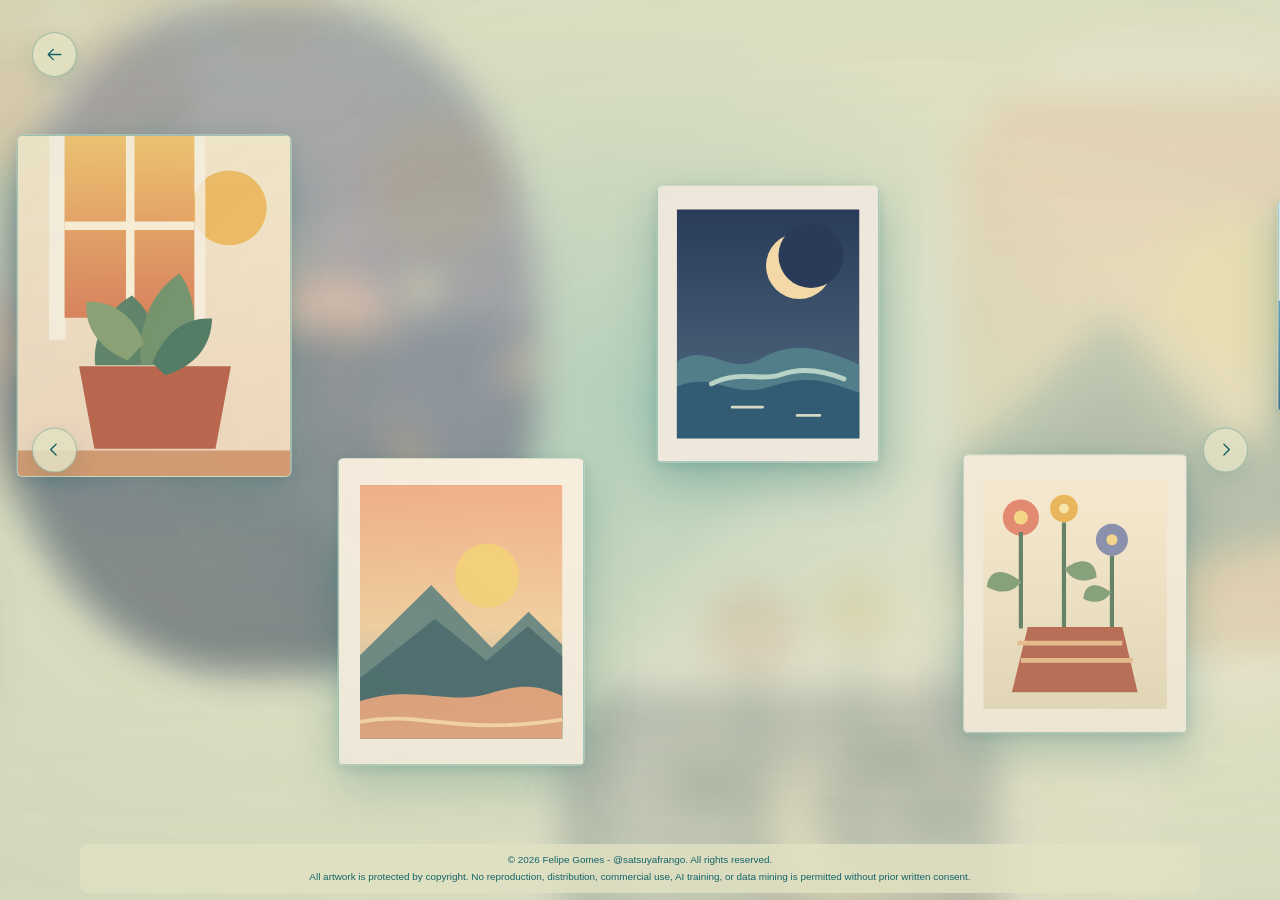
==== artpage.html @ d5ec6a0b "Update color palete" ====
<!DOCTYPE html>
<html lang="en">
<head>
  <meta charset="UTF-8">
  <meta name="viewport" content="width=device-width, initial-scale=1.0">
  <meta name="theme-color" content="#e2e2c4">
  <title>Felipe Gomes - Illustrations</title>
  <link rel="stylesheet" href="artpage.css">
</head>
<body>
  <div class="atmosphere" id="atmosphere" aria-hidden="true"></div>
  <main class="wall-viewport" id="wallViewport" role="region" aria-label="Scrollable illustration wall" tabindex="0" aria-describedby="galleryHint">
    <div class="wall-track" id="wallTrack"></div>
  </main>
  <p class="gallery-error" id="galleryError" role="alert" hidden></p>

  <div class="interface">
    <a class="icon-button home-link" href="index.html" aria-label="Back to home">
      <svg viewBox="0 0 24 24" width="19" height="19" aria-hidden="true">
        <path d="M10.5 5.5 4 12l6.5 6.5M4.5 12H20" fill="none" stroke="currentColor" stroke-linecap="round" stroke-linejoin="round" stroke-width="1.7"/>
      </svg>
    </a>
    <div class="wall-controls" aria-label="Move along the gallery wall">
      <button class="icon-button" id="previousButton" type="button" aria-label="Move left">
        <svg viewBox="0 0 24 24" width="20" height="20" aria-hidden="true">
          <path d="m14.5 5.5-6.5 6.5 6.5 6.5" fill="none" stroke="currentColor" stroke-linecap="round" stroke-linejoin="round" stroke-width="1.7"/>
        </svg>
      </button>
      <button class="icon-button" id="nextButton" type="button" aria-label="Move right">
        <svg viewBox="0 0 24 24" width="20" height="20" aria-hidden="true">
          <path d="m9.5 5.5 6.5 6.5-6.5 6.5" fill="none" stroke="currentColor" stroke-linecap="round" stroke-linejoin="round" stroke-width="1.7"/>
        </svg>
      </button>
    </div>
    <p class="gallery-hint" id="galleryHint">Drag, scroll, or use the arrow keys to wander. Select an illustration to take a closer look.</p>
    <footer class="copyright">
      <p>© 2026 Felipe Gomes - @satsuyafrango. All rights reserved.</p>
      <p>All artwork is protected by copyright. No reproduction, distribution, commercial use, AI training, or data mining is permitted without prior written consent.</p>
    </footer>
  </div>

  <dialog class="image-dialog" id="imageDialog" aria-label="Full-size illustration">
    <div class="modal-card" id="modalCard" role="button" tabindex="0" aria-pressed="false" aria-label="Flip illustration to read its description">
      <div class="modal-flipper" id="modalFlipper">
        <img class="modal-art" id="modalImage" alt="">
        <div class="modal-back" id="modalBack">
          <h2 id="modalTitle"></h2>
          <p id="modalDescription"></p>
          <img class="modal-signature" src="assets/art/signature.png" alt="" width="50" height="50" draggable="false">
          <svg width="0" height="0" style="position:absolute" aria-hidden="true" focusable="false">
            <filter id="signatureColor" color-interpolation-filters="sRGB">
              <feColorMatrix type="matrix" values="0 0 0 0 0.788  0 0 0 0 0.184  0 0 0 0 0.110  0 0 0 1 0"/>
            </filter>
          </svg>
        </div>
      </div>
    </div>
    <button class="icon-button modal-close" id="closeDialog" type="button" aria-label="Close illustration">
      <svg viewBox="0 0 24 24" width="20" height="20" aria-hidden="true">
        <path d="m6 6 12 12M18 6 6 18" fill="none" stroke="currentColor" stroke-linecap="round" stroke-width="1.7"/>
      </svg>
    </button>
    <nav class="modal-navigation" aria-label="Browse illustrations">
      <button class="icon-button" id="modalPrevious" type="button" aria-label="Previous illustration">
        <svg viewBox="0 0 24 24" width="20" height="20" aria-hidden="true">
          <path d="m14.5 5.5-6.5 6.5 6.5 6.5" fill="none" stroke="currentColor" stroke-linecap="round" stroke-linejoin="round" stroke-width="1.7"/>
        </svg>
      </button>
      <button class="icon-button" id="modalNext" type="button" aria-label="Next illustration">
        <svg viewBox="0 0 24 24" width="20" height="20" aria-hidden="true">
          <path d="m9.5 5.5 6.5 6.5-6.5 6.5" fill="none" stroke="currentColor" stroke-linecap="round" stroke-linejoin="round" stroke-width="1.7"/>
        </svg>
      </button>
    </nav>
  </dialog>

  <script src="artworks-data.js" defer></script>
  <script src="artpage.js" defer></script>
</body>
</html>
---- artpage.css ----
:root {
  color-scheme: light;
  font-family: "Trebuchet MS", Arial, sans-serif;
  color: #146466;
  background: #e2e2c4;
  font-synthesis: none;
  text-rendering: optimizeLegibility;
  --ink-muted: #146466;
  --slot: clamp(210px, 24vw, 420px);
}

* {
  box-sizing: border-box;
}

html,
body {
  width: 100%;
  height: 100%;
  min-width: 320px;
  margin: 0;
  overflow: hidden;
}

body {
  background:
    radial-gradient(ellipse at 50% 45%,     rgba(90, 171, 169, 0.35), transparent 55%),
        #e2e2c4;
}

button {
  color: inherit;
  font: inherit;
}

.atmosphere {
  position: fixed;
  z-index: 0;
  inset: 0;
  overflow: hidden;
  pointer-events: none;
}

.atmosphere img {
  position: absolute;
  width: clamp(280px, 42vw, 540px);
  aspect-ratio: 0.8;
  border-radius: 45%;
  object-fit: cover;
  opacity: 0.34;
  filter: blur(18px) saturate(0.86);
  animation: float 16s ease-in-out infinite alternate;
  pointer-events: none;
}

.atmosphere img:nth-child(1) {
  top: -18%;
  left: -12%;
  opacity: 0.26;
  --drift-x: 28px;
  --drift-y: 26px;
}

.atmosphere img:nth-child(2) {
  top: 4%;
  right: -13%;
  opacity: 0.3;
  animation-delay: -5s;
  --drift-x: -24px;
  --drift-y: 32px;
}

.atmosphere img:nth-child(3) {
  right: 18%;
  bottom: -45%;
  opacity: 0.26;
  animation-delay: -9s;
  --drift-x: 18px;
  --drift-y: -18px;
}

.atmosphere img:nth-child(4) {
  bottom: -28%;
  left: 48%;
  opacity: 0.24;
  animation-delay: -12s;
  --drift-x: -18px;
  --drift-y: -24px;
}

@keyframes float {
  from {
    transform: translate3d(0, 0, 0);
  }

  to {
    transform: translate3d(var(--drift-x), var(--drift-y), 0);
  }
}

.wall-viewport {
  position: fixed;
  z-index: 1;
  inset: 0;
  overflow-x: auto;
  overflow-y: hidden;
  cursor: grab;
  outline: none;
  scrollbar-width: none;
  overscroll-behavior-x: contain;
  touch-action: pan-x;
  -webkit-overflow-scrolling: touch;
}

.wall-viewport::-webkit-scrollbar {
  display: none;
}

.wall-viewport:focus-visible {
  outline: 2px solid rgba(201, 47, 28, 0.55);
  outline-offset: -4px;
}

.gallery-error {
  position: fixed;
  z-index: 5;
  top: 50%;
  left: 50%;
  max-width: min(28rem, calc(100vw - 2rem));
  margin: 0;
  padding: 1rem 1.25rem;
  transform: translate(-50%, -50%);
  border: 1px solid rgba(20, 100, 102, 0.25);
  border-radius: 0.75rem;
  background: rgba(226, 226, 196, 0.94);
  color: #c92f1c;
  text-align: center;
  box-shadow: 0 0.75rem 2rem rgba(20, 100, 102, 0.18);
}

.gallery-error[hidden] {
  display: none;
}

.wall-viewport.is-dragging {
  cursor: grabbing;
  user-select: none;
}

.wall-track {
  display: flex;
  width: max-content;
  height: 100%;
}

.wall-set {
  --slot-size: max(var(--slot), calc(100vw / var(--artwork-count)));
  position: relative;
  width: calc(var(--artwork-count) * var(--slot-size));
  height: 100%;
  flex: none;
}

.wall-set::after {
  position: absolute;
  z-index: 1;
  inset: 0;
  background:
    radial-gradient(ellipse at 50% 45%, transparent 30%,     rgba(20, 100, 102, 0.08) 100%),
        linear-gradient(180deg, rgba(226, 226, 196, 0.16), transparent 22%, transparent 78%, rgba(226, 226, 196, 0.26));
  content: "";
  pointer-events: none;
}

.art-card {
  position: absolute;
  top: var(--top);
  left: var(--left);
  width: calc(var(--slot-size) * 0.94);
  padding: 0;
  border: 0;
  background: transparent;
  cursor: pointer;
  transform: translate(-50%, -50%) scale(var(--scale));
  -webkit-tap-highlight-color: transparent;
}

.art-card img {
  display: block;
  width: 100%;
  height: auto;
  border: 1px solid rgba(226, 226, 196, 0.9);
  border-radius: 0.4rem;
  background: #5aaba9;
  box-shadow:
    0 24px 58px rgba(20, 100, 102, 0.28),
    0 4px 14px rgba(20, 100, 102, 0.16);
  object-fit: cover;
  pointer-events: none;
  transition: box-shadow 250ms ease;
  animation: art-float var(--float-duration) ease-in-out infinite alternate;
  animation-delay: var(--float-delay);
}

@keyframes art-float {
  from {
    transform: translateY(-7px);
  }

  to {
    transform: translateY(7px);
  }
}

.art-card:hover img,
.art-card:focus-visible img {
  box-shadow:
    0 32px 78px rgba(20, 100, 102, 0.38),
    0 8px 22px rgba(20, 100, 102, 0.22);
}

.art-card:focus-visible {
  outline: 2px solid #c92f1c;
  outline-offset: 6px;
}

.icon-button:focus-visible {
  outline: 2px solid #c92f1c;
  outline-offset: 6px;
}

.interface {
  position: fixed;
  z-index: 3;
  inset: 0;
  pointer-events: none;
}

.icon-button {
  display: grid;
  width: 2.8rem;
  height: 2.8rem;
  place-items: center;
  border: 1px solid rgba(20, 100, 102, 0.3);
  border-radius: 50%;
  background: rgba(226, 226, 196, 0.85);
  box-shadow: 0 8px 22px rgba(20, 100, 102, 0.14);
  color: #146466;
  cursor: pointer;
  pointer-events: auto;
  transition: background 180ms ease, transform 180ms ease;
}

.icon-button:hover {
  background: #c92f1c;
  color: #e2e2c4;
  transform: scale(1.06);
}

.home-link {
  position: absolute;
  top: clamp(1rem, 3vw, 2rem);
  left: clamp(1rem, 3vw, 2rem);
  text-decoration: none;
}

.wall-controls {
  position: absolute;
  top: 50%;
  right: clamp(0.85rem, 3vw, 2rem);
  left: clamp(0.85rem, 3vw, 2rem);
  display: flex;
  justify-content: space-between;
  transform: translateY(-50%);
}

.gallery-hint {
  position: absolute;
  right: 1rem;
  bottom: clamp(10rem, 18vh, 12rem);
  left: 1rem;
  margin: 0;
  color: var(--ink-muted);
  font-size: clamp(0.68rem, 1.6vw, 0.8rem);
  letter-spacing: 0.015em;
  line-height: 1.5;
  text-align: center;
  text-wrap: balance;
  opacity: 1;
  visibility: visible;
  transition: opacity 220ms ease, visibility 220ms ease;
}

.interface.is-browsing .gallery-hint {
  opacity: 0;
  visibility: hidden;
}

.copyright {
  position: absolute;
  bottom: 0.45rem;
  left: 50%;
  width: min(1120px, calc(100% - 2rem));
  max-height: min(16vh, 9rem);
  padding: 0.35rem 0.65rem;
  overflow-y: auto;
  border-radius: 0.5rem;
  background: rgba(226, 226, 196, 0.8);
  backdrop-filter: blur(8px);
  transform: translateX(-50%);
  margin: 0;
  color: #146466;
  font-size: 0.62rem;
  line-height: 1.4;
  text-align: center;
}

.copyright p {
  margin: 0.2rem 0;
}

.image-dialog {
  position: fixed;
  inset: 0;
  width: 100%;
  max-width: none;
  height: 100%;
  max-height: none;
  margin: 0;
  padding: 0;
  overflow: hidden;
  border: 0;
  background: transparent;
  color: #146466;
}

.image-dialog::backdrop {
  background: rgba(20, 100, 102, 0.45);
  backdrop-filter: blur(3px);
}

.modal-card {
  position: absolute;
  top: 50%;
  left: 50%;
  transform: translate(-50%, -50%);
  perspective: 1600px;
  -webkit-perspective: 1600px;
  cursor: pointer;
  touch-action: manipulation;
  -webkit-tap-highlight-color: transparent;
}

.modal-flipper {
  position: relative;
  transform-style: preserve-3d;
  -webkit-transform-style: preserve-3d;
  transition: transform 0.6s ease;
}

.modal-flipper.no-transition {
  transition: none;
}

.image-dialog[open] .modal-card {
  animation: modal-fade-in 220ms ease;
}

@keyframes modal-fade-in {
  from {
    opacity: 0;
  }
}

.modal-card.is-flipped .modal-flipper {
  transform: rotateY(180deg);
}

.modal-art {
  display: block;
  width: auto;
  height: auto;
  max-width: 92vw;
  max-height: 92vh;
  border-radius: 0.35rem;
  box-shadow: 0 24px 80px rgba(10, 50, 52, 0.35);
  backface-visibility: hidden;
  -webkit-backface-visibility: hidden;
}

.modal-back {
  position: absolute;
  inset: 0;
  display: flex;
  flex-direction: column;
  justify-content: center;
  gap: 1rem;
  padding: clamp(1.25rem, 5vw, 3rem);
  overflow: auto;
  border-radius: 0.35rem;
  background: #e2e2c4;
  color: #146466;
  box-shadow: 0 24px 80px rgba(10, 50, 52, 0.35);
  backface-visibility: hidden;
  -webkit-backface-visibility: hidden;
  transform: rotateY(180deg);
}

.modal-back h2 {
  margin: 0;
}

.modal-back p {
  margin: 0;
  line-height: 1.6;
}

.modal-signature {
  position: absolute;
  right: 1rem;
  bottom: 1rem;
  width: 50px;
  height: 50px;
  object-fit: contain;
  filter: url(#signatureColor);
  pointer-events: none;
}

html,
body,
.interface,
.modal-card,
.art-card,
.icon-button {
  -webkit-user-select: none;
  user-select: none;
  -webkit-touch-callout: none;
}

img {
  -webkit-user-drag: none;
}

.modal-close {
  position: absolute;
  z-index: 1;
  top: clamp(1rem, 3vw, 2rem);
  right: clamp(1rem, 3vw, 2rem);
}

.modal-navigation {
  position: absolute;
  top: 50%;
  right: clamp(1rem, 3vw, 2rem);
  left: clamp(1rem, 3vw, 2rem);
  display: flex;
  justify-content: space-between;
  transform: translateY(-50%);
  pointer-events: none;
}

.modal-navigation .icon-button {
  pointer-events: auto;
}

@media (max-width: 600px) {
  .wall-viewport {
    scroll-snap-type: x mandatory;
  }

  .art-card {
    scroll-snap-align: center;
    scroll-snap-stop: always;
  }

  .wall-set {
    width: calc(var(--artwork-count) * 100vw);
  }

  .art-card {
    width: min(94vw, 520px);
    top: 50%;
    left: var(--mobile-left);
    transform: translate(-50%, -50%) scale(var(--mobile-scale));
  }

  .art-card img {
    animation: none;
  }

  .wall-controls {
    top: auto;
    right: 1rem;
    bottom: 12rem;
    left: 1rem;
    transform: none;
  }

  .wall-controls .icon-button {
    width: 2.5rem;
    height: 2.5rem;
  }

  .gallery-hint {
    bottom: calc(18vh + 0.75rem);
    max-width: 34rem;
    margin: auto;
  }

  .copyright {
    max-height: 18vh;
    font-size: 0.57rem;
  }

  .modal-art {
    max-width: 94vw;
    max-height: 90vh;
  }
}

@media (prefers-reduced-motion: reduce) {
  *,
  *::before,
  *::after {
    animation-duration: 0.01ms !important;
    transition-duration: 0.01ms !important;
  }
}
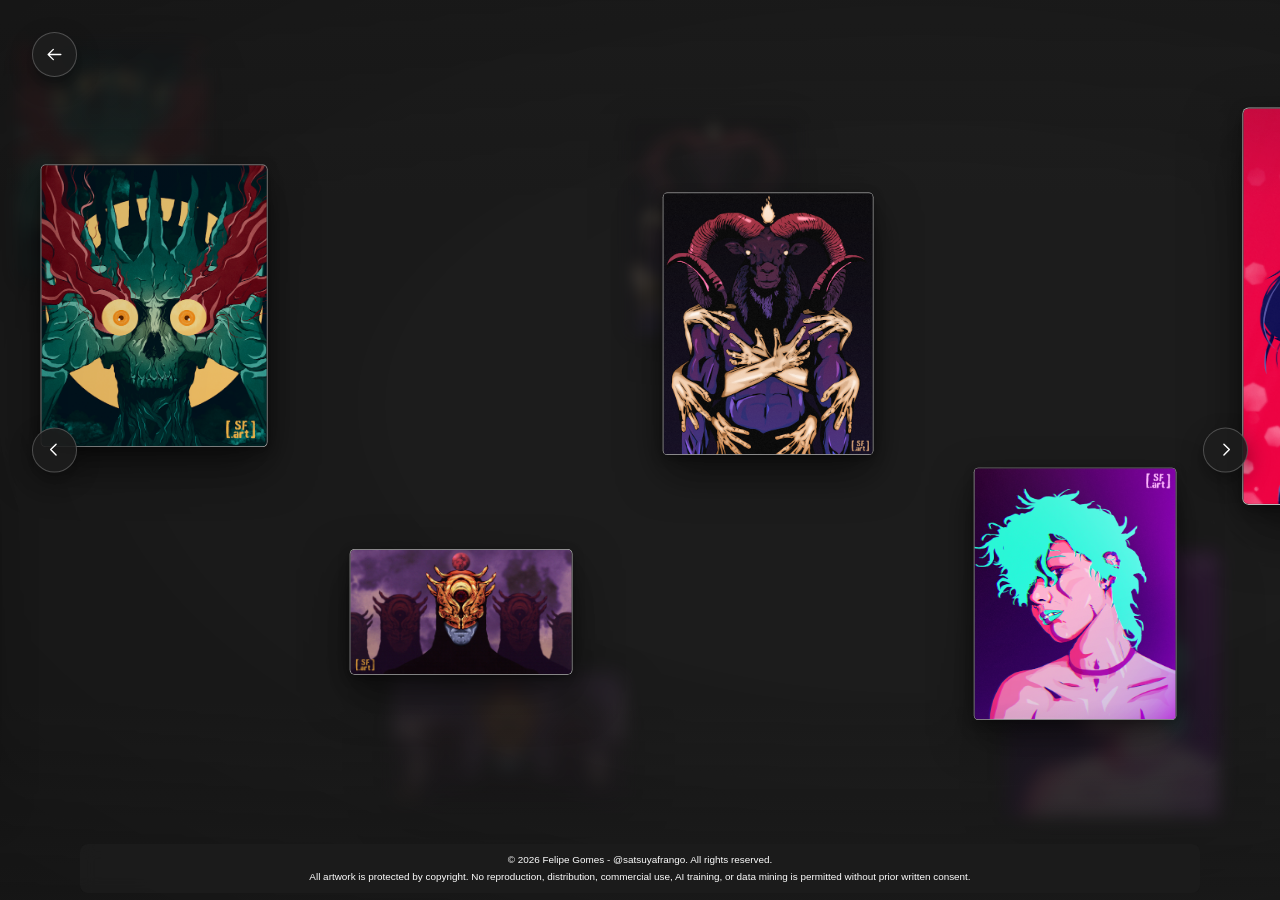
==== commit 6fdc38c9: "Update palete color" ====
--- a/artpage.html
+++ b/artpage.html
@@ -3,7 +3,7 @@
 <head>
   <meta charset="UTF-8">
   <meta name="viewport" content="width=device-width, initial-scale=1.0">
-  <meta name="theme-color" content="#e2e2c4">
+  <meta name="theme-color" content="#1d1d1d">
   <title>Felipe Gomes - Illustrations</title>
   <link rel="stylesheet" href="artpage.css">
 </head>
@@ -49,7 +49,7 @@
           <img class="modal-signature" src="assets/art/signature.png" alt="" width="50" height="50" draggable="false">
           <svg width="0" height="0" style="position:absolute" aria-hidden="true" focusable="false">
             <filter id="signatureColor" color-interpolation-filters="sRGB">
-              <feColorMatrix type="matrix" values="0 0 0 0 0.788  0 0 0 0 0.184  0 0 0 0 0.110  0 0 0 1 0"/>
+              <feColorMatrix type="matrix" values="0 0 0 0 0.988  0 0 0 0 0.298  0 0 0 0 0.075  0 0 0 1 0"/>
             </filter>
           </svg>
         </div>
--- a/artpage.css
+++ b/artpage.css
@@ -1,11 +1,14 @@
 :root {
-  color-scheme: light;
+  color-scheme: dark;
   font-family: "Trebuchet MS", Arial, sans-serif;
-  color: #146466;
-  background: #e2e2c4;
+  color: #ffffff;
+  background: #1d1d1d;
   font-synthesis: none;
   text-rendering: optimizeLegibility;
-  --ink-muted: #146466;
+  --ink-muted: #808080;
+  --surface: #1d1d1d;
+  --paper: #ffffff;
+  --accent: #FC4C13;
   --slot: clamp(210px, 24vw, 420px);
 }
 
@@ -24,8 +27,8 @@
 
 body {
   background:
-    radial-gradient(ellipse at 50% 45%,     rgba(90, 171, 169, 0.35), transparent 55%),
-        #e2e2c4;
+    radial-gradient(ellipse at 50% 45%, rgba(128, 128, 128, 0.12), transparent 55%),
+    var(--surface);
 }
 
 button {
@@ -39,63 +42,45 @@
   inset: 0;
   overflow: hidden;
   pointer-events: none;
-}
-
-.atmosphere img {
-  position: absolute;
-  width: clamp(280px, 42vw, 540px);
-  aspect-ratio: 0.8;
-  border-radius: 45%;
+  background: var(--surface);
+}
+
+.depth-track {
+  display: flex;
+  width: max-content;
+  height: 100%;
+  will-change: transform;
+}
+
+.depth-set {
+  --slot-size: max(var(--slot), calc(100vw / var(--artwork-count)));
+  position: relative;
+  width: calc(var(--artwork-count) * var(--slot-size));
+  height: 100%;
+  flex: none;
+}
+
+.depth-art {
+  position: absolute;
+  top: var(--depth-top);
+  left: var(--depth-left);
+  width: calc(var(--slot-size) * 0.76);
+  max-height: 56vh;
+  border: 1px solid rgba(255, 255, 255, 0.18);
+  border-radius: 0.35rem;
   object-fit: cover;
-  opacity: 0.34;
-  filter: blur(18px) saturate(0.86);
-  animation: float 16s ease-in-out infinite alternate;
-  pointer-events: none;
-}
-
-.atmosphere img:nth-child(1) {
-  top: -18%;
-  left: -12%;
-  opacity: 0.26;
-  --drift-x: 28px;
-  --drift-y: 26px;
-}
-
-.atmosphere img:nth-child(2) {
-  top: 4%;
-  right: -13%;
   opacity: 0.3;
-  animation-delay: -5s;
-  --drift-x: -24px;
-  --drift-y: 32px;
-}
-
-.atmosphere img:nth-child(3) {
-  right: 18%;
-  bottom: -45%;
-  opacity: 0.26;
-  animation-delay: -9s;
-  --drift-x: 18px;
-  --drift-y: -18px;
-}
-
-.atmosphere img:nth-child(4) {
-  bottom: -28%;
-  left: 48%;
-  opacity: 0.24;
-  animation-delay: -12s;
-  --drift-x: -18px;
-  --drift-y: -24px;
-}
-
-@keyframes float {
-  from {
-    transform: translate3d(0, 0, 0);
-  }
-
-  to {
-    transform: translate3d(var(--drift-x), var(--drift-y), 0);
-  }
+  filter: blur(9px) grayscale(0.2);
+  transform: translate(-50%, -50%) scale(var(--depth-scale));
+  box-shadow: 0 16px 52px rgba(0, 0, 0, 0.5);
+  pointer-events: none;
+}
+
+.atmosphere::after {
+  position: absolute;
+  inset: 0;
+  background: rgba(29, 29, 29, 0.42);
+  content: "";
 }
 
 .wall-viewport {
@@ -117,7 +102,7 @@
 }
 
 .wall-viewport:focus-visible {
-  outline: 2px solid rgba(201, 47, 28, 0.55);
+  outline: 2px solid rgba(252, 76, 19, 0.65);
   outline-offset: -4px;
 }
 
@@ -130,12 +115,12 @@
   margin: 0;
   padding: 1rem 1.25rem;
   transform: translate(-50%, -50%);
-  border: 1px solid rgba(20, 100, 102, 0.25);
+  border: 1px solid rgba(128, 128, 128, 0.45);
   border-radius: 0.75rem;
-  background: rgba(226, 226, 196, 0.94);
-  color: #c92f1c;
+  background: rgba(29, 29, 29, 0.96);
+  color: var(--accent);
   text-align: center;
-  box-shadow: 0 0.75rem 2rem rgba(20, 100, 102, 0.18);
+  box-shadow: 0 0.75rem 2rem rgba(0, 0, 0, 0.4);
 }
 
 .gallery-error[hidden] {
@@ -166,8 +151,8 @@
   z-index: 1;
   inset: 0;
   background:
-    radial-gradient(ellipse at 50% 45%, transparent 30%,     rgba(20, 100, 102, 0.08) 100%),
-        linear-gradient(180deg, rgba(226, 226, 196, 0.16), transparent 22%, transparent 78%, rgba(226, 226, 196, 0.26));
+    radial-gradient(ellipse at 50% 45%, transparent 30%, rgba(0, 0, 0, 0.26) 100%),
+    linear-gradient(180deg, rgba(29, 29, 29, 0.2), transparent 22%, transparent 78%, rgba(29, 29, 29, 0.5));
   content: "";
   pointer-events: none;
 }
@@ -189,12 +174,12 @@
   display: block;
   width: 100%;
   height: auto;
-  border: 1px solid rgba(226, 226, 196, 0.9);
+  border: 1px solid rgba(255, 255, 255, 0.7);
   border-radius: 0.4rem;
-  background: #5aaba9;
+  background: var(--surface);
   box-shadow:
-    0 24px 58px rgba(20, 100, 102, 0.28),
-    0 4px 14px rgba(20, 100, 102, 0.16);
+    0 24px 58px rgba(0, 0, 0, 0.55),
+    0 4px 14px rgba(0, 0, 0, 0.35);
   object-fit: cover;
   pointer-events: none;
   transition: box-shadow 250ms ease;
@@ -215,17 +200,17 @@
 .art-card:hover img,
 .art-card:focus-visible img {
   box-shadow:
-    0 32px 78px rgba(20, 100, 102, 0.38),
-    0 8px 22px rgba(20, 100, 102, 0.22);
+    0 32px 78px rgba(0, 0, 0, 0.7),
+    0 8px 22px rgba(0, 0, 0, 0.45);
 }
 
 .art-card:focus-visible {
-  outline: 2px solid #c92f1c;
+  outline: 2px solid var(--accent);
   outline-offset: 6px;
 }
 
 .icon-button:focus-visible {
-  outline: 2px solid #c92f1c;
+  outline: 2px solid var(--accent);
   outline-offset: 6px;
 }
 
@@ -241,19 +226,19 @@
   width: 2.8rem;
   height: 2.8rem;
   place-items: center;
-  border: 1px solid rgba(20, 100, 102, 0.3);
+  border: 1px solid rgba(128, 128, 128, 0.5);
   border-radius: 50%;
-  background: rgba(226, 226, 196, 0.85);
-  box-shadow: 0 8px 22px rgba(20, 100, 102, 0.14);
-  color: #146466;
+  background: rgba(29, 29, 29, 0.9);
+  box-shadow: 0 8px 22px rgba(0, 0, 0, 0.4);
+  color: var(--paper);
   cursor: pointer;
   pointer-events: auto;
   transition: background 180ms ease, transform 180ms ease;
 }
 
 .icon-button:hover {
-  background: #c92f1c;
-  color: #e2e2c4;
+  background: var(--accent);
+  color: var(--surface);
   transform: scale(1.06);
 }
 
@@ -305,11 +290,11 @@
   padding: 0.35rem 0.65rem;
   overflow-y: auto;
   border-radius: 0.5rem;
-  background: rgba(226, 226, 196, 0.8);
+  background: rgba(29, 29, 29, 0.82);
   backdrop-filter: blur(8px);
   transform: translateX(-50%);
   margin: 0;
-  color: #146466;
+  color: var(--paper);
   font-size: 0.62rem;
   line-height: 1.4;
   text-align: center;
@@ -331,11 +316,11 @@
   overflow: hidden;
   border: 0;
   background: transparent;
-  color: #146466;
+  color: var(--paper);
 }
 
 .image-dialog::backdrop {
-  background: rgba(20, 100, 102, 0.45);
+  background: rgba(0, 0, 0, 0.72);
   backdrop-filter: blur(3px);
 }
 
@@ -383,7 +368,7 @@
   max-width: 92vw;
   max-height: 92vh;
   border-radius: 0.35rem;
-  box-shadow: 0 24px 80px rgba(10, 50, 52, 0.35);
+  box-shadow: 0 24px 80px rgba(0, 0, 0, 0.65);
   backface-visibility: hidden;
   -webkit-backface-visibility: hidden;
 }
@@ -398,9 +383,9 @@
   padding: clamp(1.25rem, 5vw, 3rem);
   overflow: auto;
   border-radius: 0.35rem;
-  background: #e2e2c4;
-  color: #146466;
-  box-shadow: 0 24px 80px rgba(10, 50, 52, 0.35);
+  background: var(--surface);
+  color: var(--paper);
+  box-shadow: 0 24px 80px rgba(0, 0, 0, 0.65);
   backface-visibility: hidden;
   -webkit-backface-visibility: hidden;
   transform: rotateY(180deg);
@@ -419,8 +404,8 @@
   position: absolute;
   right: 1rem;
   bottom: 1rem;
-  width: 50px;
-  height: 50px;
+  width: 75px;
+  height: 75px;
   object-fit: contain;
   filter: url(#signatureColor);
   pointer-events: none;
@@ -464,6 +449,16 @@
 }
 
 @media (max-width: 600px) {
+  .depth-set {
+    --slot-size: 100vw;
+    width: calc(var(--artwork-count) * 100vw);
+  }
+
+  .depth-art {
+    width: 68vw;
+    max-height: 40vh;
+  }
+
   .wall-viewport {
     scroll-snap-type: x mandatory;
   }
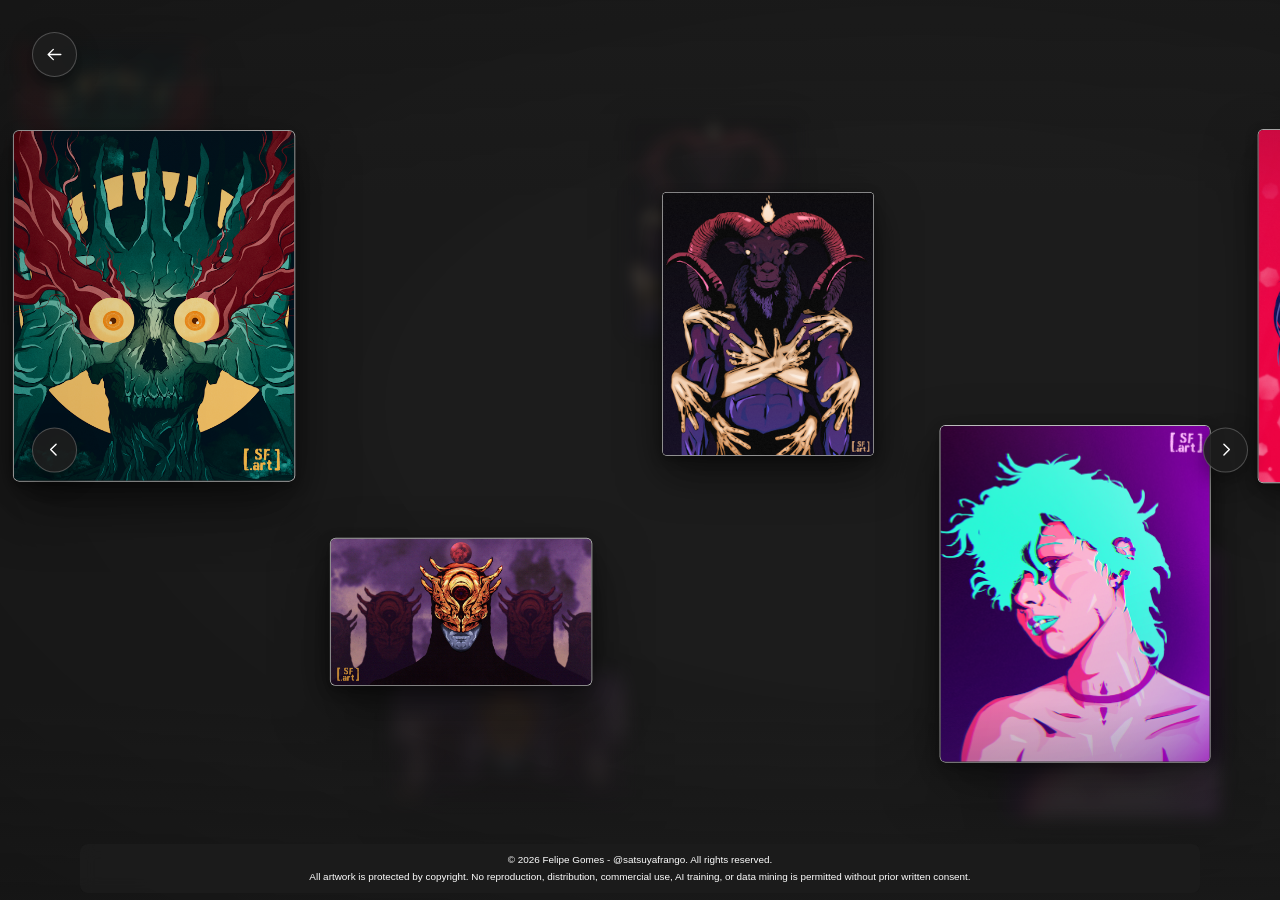
==== commit 44e3b4a5: "Update UI" ====
--- a/artpage.html
+++ b/artpage.html
@@ -71,6 +71,7 @@
           <path d="m9.5 5.5 6.5 6.5-6.5 6.5" fill="none" stroke="currentColor" stroke-linecap="round" stroke-linejoin="round" stroke-width="1.7"/>
         </svg>
       </button>
+      <p class="flip-hint">Click the image to flip</p>
     </nav>
   </dialog>
 
--- a/artpage.css
+++ b/artpage.css
@@ -261,11 +261,17 @@
 
 .gallery-hint {
   position: absolute;
-  right: 1rem;
+  left: 50%;
+  width: max-content;
+  max-width: calc(100% - 2rem);
   bottom: clamp(10rem, 18vh, 12rem);
-  left: 1rem;
-  margin: 0;
-  color: var(--ink-muted);
+  margin: 0;
+  padding: 0.45rem 0.8rem;
+  border-radius: 0.5rem;
+  background: rgba(29, 29, 29, 0.2);
+  backdrop-filter: blur(8px);
+  transform: translateX(-50%);
+  color: rgba(255, 255, 255, 0.75);
   font-size: clamp(0.68rem, 1.6vw, 0.8rem);
   letter-spacing: 0.015em;
   line-height: 1.5;
@@ -435,17 +441,34 @@
 
 .modal-navigation {
   position: absolute;
-  top: 50%;
+  bottom: clamp(1.5rem, 4vh, 2.5rem);
   right: clamp(1rem, 3vw, 2rem);
   left: clamp(1rem, 3vw, 2rem);
   display: flex;
   justify-content: space-between;
-  transform: translateY(-50%);
   pointer-events: none;
 }
 
 .modal-navigation .icon-button {
   pointer-events: auto;
+}
+
+.flip-hint {
+  position: absolute;
+  top: 50%;
+  left: 50%;
+  width: max-content;
+  max-width: calc(100% - 7rem);
+  margin: 0;
+  padding: 0.45rem 0.8rem;
+  border-radius: 0.5rem;
+  background: rgba(29, 29, 29, 0.2);
+  backdrop-filter: blur(8px);
+  color: rgba(255, 255, 255, 0.75);
+  font-size: 0.78rem;
+  text-align: center;
+  transform: translate(-50%, -50%);
+  pointer-events: none;
 }
 
 @media (max-width: 600px) {
@@ -484,11 +507,11 @@
   }
 
   .wall-controls {
-    top: auto;
+    top: 50%;
     right: 1rem;
-    bottom: 12rem;
+    bottom: auto;
     left: 1rem;
-    transform: none;
+    transform: translateY(-50%);
   }
 
   .wall-controls .icon-button {
@@ -498,8 +521,7 @@
 
   .gallery-hint {
     bottom: calc(18vh + 0.75rem);
-    max-width: 34rem;
-    margin: auto;
+    max-width: min(34rem, calc(100% - 2rem));
   }
 
   .copyright {
@@ -509,7 +531,11 @@
 
   .modal-art {
     max-width: 94vw;
-    max-height: 90vh;
+    max-height: 76vh;
+  }
+
+  .modal-navigation {
+    bottom: max(1.5rem, calc(env(safe-area-inset-bottom) + 1rem));
   }
 }
 
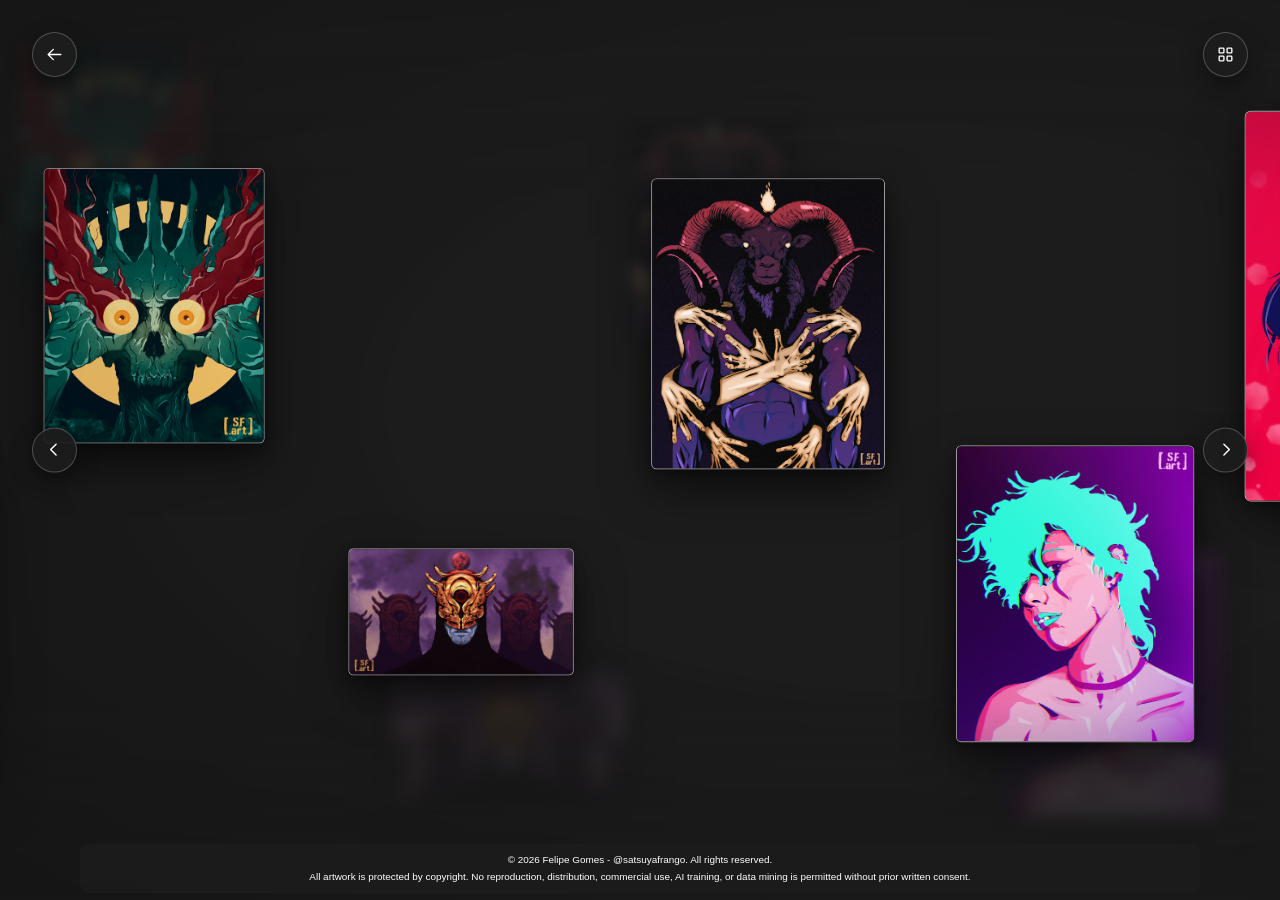
==== commit 5d68071e: "Add grid view - update UI" ====
--- a/artpage.html
+++ b/artpage.html
@@ -12,6 +12,9 @@
   <main class="wall-viewport" id="wallViewport" role="region" aria-label="Scrollable illustration wall" tabindex="0" aria-describedby="galleryHint">
     <div class="wall-track" id="wallTrack"></div>
   </main>
+  <main class="grid-viewport" id="gridViewport" role="region" aria-label="Illustration grid" tabindex="0" hidden>
+    <div class="art-grid" id="artGrid"></div>
+  </main>
   <p class="gallery-error" id="galleryError" role="alert" hidden></p>
 
   <div class="interface">
@@ -20,6 +23,19 @@
         <path d="M10.5 5.5 4 12l6.5 6.5M4.5 12H20" fill="none" stroke="currentColor" stroke-linecap="round" stroke-linejoin="round" stroke-width="1.7"/>
       </svg>
     </a>
+    <button class="icon-button view-toggle-button" id="viewToggleButton" type="button" aria-label="Switch to grid view" title="Switch to grid view" aria-pressed="false">
+      <svg class="grid-view-icon" viewBox="0 0 24 24" width="19" height="19" aria-hidden="true">
+        <rect x="4" y="4" width="6" height="6" rx="1" fill="none" stroke="currentColor" stroke-width="1.7"/>
+        <rect x="14" y="4" width="6" height="6" rx="1" fill="none" stroke="currentColor" stroke-width="1.7"/>
+        <rect x="4" y="14" width="6" height="6" rx="1" fill="none" stroke="currentColor" stroke-width="1.7"/>
+        <rect x="14" y="14" width="6" height="6" rx="1" fill="none" stroke="currentColor" stroke-width="1.7"/>
+      </svg>
+      <svg class="gallery-view-icon" viewBox="0 0 24 24" width="19" height="19" aria-hidden="true" hidden>
+        <rect x="3.5" y="4.5" width="17" height="15" rx="2" fill="none" stroke="currentColor" stroke-width="1.7"/>
+        <circle cx="9" cy="9" r="1.5" fill="currentColor"/>
+        <path d="m5 17 4.5-4 3 2.5 3.5-4 3 5.5" fill="none" stroke="currentColor" stroke-linecap="round" stroke-linejoin="round" stroke-width="1.7"/>
+      </svg>
+    </button>
     <div class="wall-controls" aria-label="Move along the gallery wall">
       <button class="icon-button" id="previousButton" type="button" aria-label="Move left">
         <svg viewBox="0 0 24 24" width="20" height="20" aria-hidden="true">
--- a/artpage.css
+++ b/artpage.css
@@ -10,6 +10,7 @@
   --paper: #ffffff;
   --accent: #FC4C13;
   --slot: clamp(210px, 24vw, 420px);
+  --grid-footer-space: clamp(9rem, 18vh, 12rem);
 }
 
 * {
@@ -99,6 +100,66 @@
 
 .wall-viewport::-webkit-scrollbar {
   display: none;
+}
+
+body.is-grid-view .atmosphere,
+body.is-grid-view .wall-viewport,
+body.is-grid-view .wall-controls {
+  display: none;
+}
+
+.grid-viewport {
+  position: fixed;
+  z-index: 1;
+  inset: 0;
+  overflow: auto;
+  padding: clamp(5rem, 12vh, 7rem) clamp(4rem, 8vw, 7rem) var(--grid-footer-space);
+  overscroll-behavior: contain;
+  scrollbar-color: var(--ink-muted) var(--surface);
+  -webkit-overflow-scrolling: touch;
+}
+
+.art-grid {
+  display: grid;
+  width: max-content;
+  min-width: 100%;
+  height: 100%;
+  grid-auto-columns: clamp(150px, 20vw, 260px);
+  grid-auto-flow: column;
+  grid-template-rows: repeat(2, minmax(0, 1fr));
+  gap: clamp(0.75rem, 2vw, 1.5rem);
+}
+
+.art-card.grid-card {
+  position: relative;
+  top: auto;
+  left: auto;
+  display: block;
+  width: 100%;
+  height: 100%;
+  min-height: 0;
+  overflow: hidden;
+  border: 0;
+  border-radius: 0;
+  background: transparent;
+  transform: none;
+  animation: none;
+}
+
+.art-card.grid-card img {
+  width: 100%;
+  height: 100%;
+  border: 0;
+  border-radius: 0;
+  background: transparent;
+  box-shadow: none;
+  object-fit: contain;
+  animation: none;
+}
+
+.art-card.grid-card:hover img,
+.art-card.grid-card:focus-visible img {
+  box-shadow: none;
 }
 
 .wall-viewport:focus-visible {
@@ -247,6 +308,21 @@
   top: clamp(1rem, 3vw, 2rem);
   left: clamp(1rem, 3vw, 2rem);
   text-decoration: none;
+}
+
+.view-toggle-button {
+  position: absolute;
+  top: clamp(1rem, 3vw, 2rem);
+  right: clamp(1rem, 3vw, 2rem);
+  pointer-events: auto;
+}
+
+.view-toggle-button svg[hidden] {
+  display: none;
+}
+
+.interface.is-image-selected .view-toggle-button {
+  display: none;
 }
 
 .wall-controls {
@@ -287,6 +363,14 @@
   visibility: hidden;
 }
 
+body.is-grid-view .gallery-hint {
+  bottom: calc(var(--grid-footer-space) - 2rem);
+}
+
+body.is-grid-view:not(.has-grid-overflow) .gallery-hint {
+  display: none;
+}
+
 .copyright {
   position: absolute;
   bottom: 0.45rem;
@@ -472,6 +556,19 @@
 }
 
 @media (max-width: 600px) {
+  :root {
+    --grid-footer-space: 8.5rem;
+  }
+
+  .grid-viewport {
+    padding: 5rem 3rem var(--grid-footer-space);
+  }
+
+  .art-grid {
+    grid-auto-columns: clamp(130px, 38vw, 180px);
+    gap: 0.75rem;
+  }
+
   .depth-set {
     --slot-size: 100vw;
     width: calc(var(--artwork-count) * 100vw);
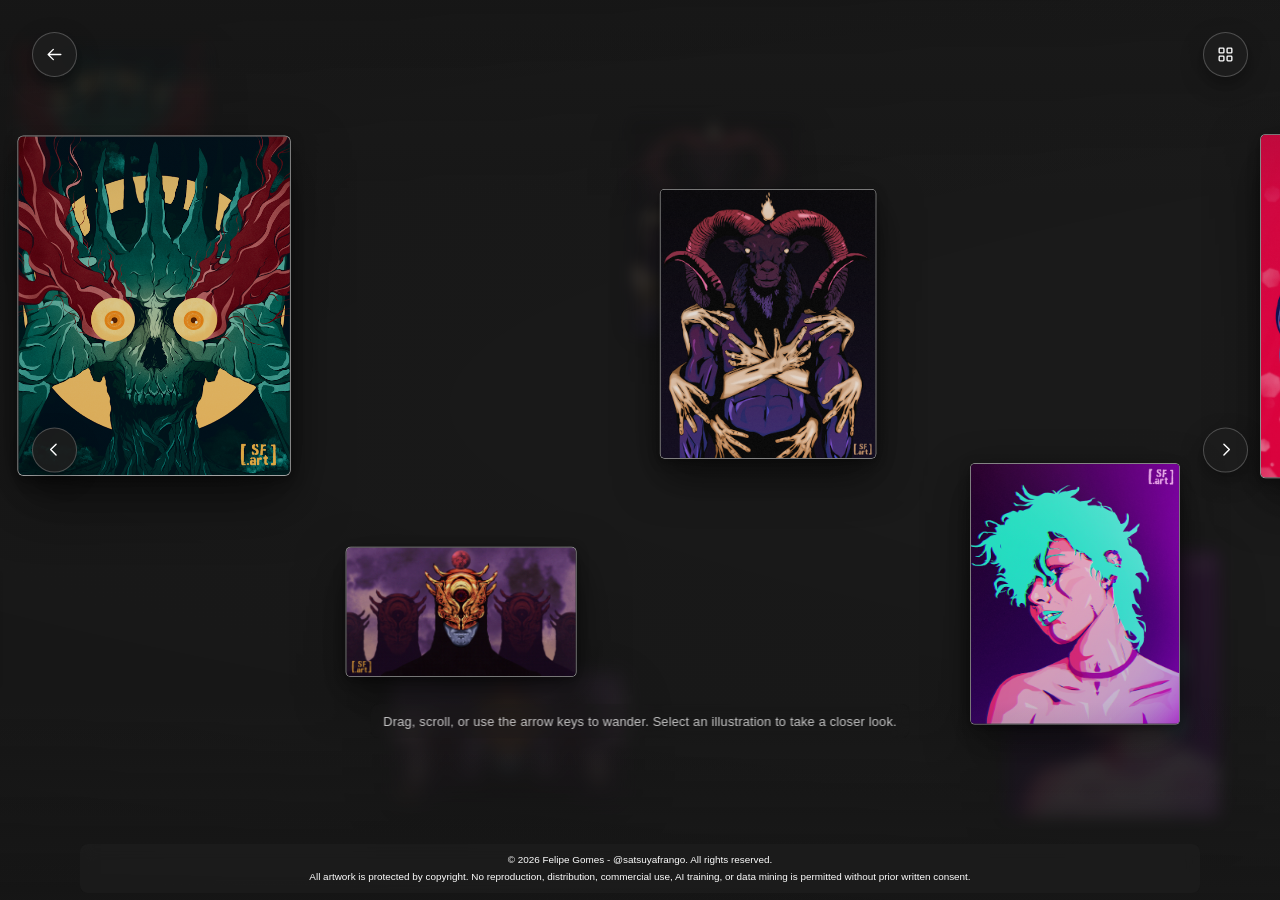
==== commit 16feba5e: "update art" ====
--- a/artpage.html
+++ b/artpage.html
@@ -62,7 +62,7 @@
         <div class="modal-back" id="modalBack">
           <h2 id="modalTitle"></h2>
           <p id="modalDescription"></p>
-          <img class="modal-signature" src="assets/art/signature.png" alt="" width="50" height="50" draggable="false">
+          <img class="modal-signature" src="assets/art/signature.png" alt="" draggable="false">
           <svg width="0" height="0" style="position:absolute" aria-hidden="true" focusable="false">
             <filter id="signatureColor" color-interpolation-filters="sRGB">
               <feColorMatrix type="matrix" values="0 0 0 0 0.988  0 0 0 0 0.298  0 0 0 0 0.075  0 0 0 1 0"/>
--- a/artpage.css
+++ b/artpage.css
@@ -188,7 +188,12 @@
   display: none;
 }
 
-.wall-viewport.is-dragging {
+.grid-viewport {
+  cursor: grab;
+}
+
+.wall-viewport.is-dragging,
+.grid-viewport.is-dragging {
   cursor: grabbing;
   user-select: none;
 }
@@ -483,6 +488,7 @@
 
 .modal-back h2 {
   margin: 0;
+  color: #fc4c13;
 }
 
 .modal-back p {
@@ -494,8 +500,8 @@
   position: absolute;
   right: 1rem;
   bottom: 1rem;
-  width: 75px;
-  height: 75px;
+  width: 8%;
+  height: auto;
   object-fit: contain;
   filter: url(#signatureColor);
   pointer-events: none;
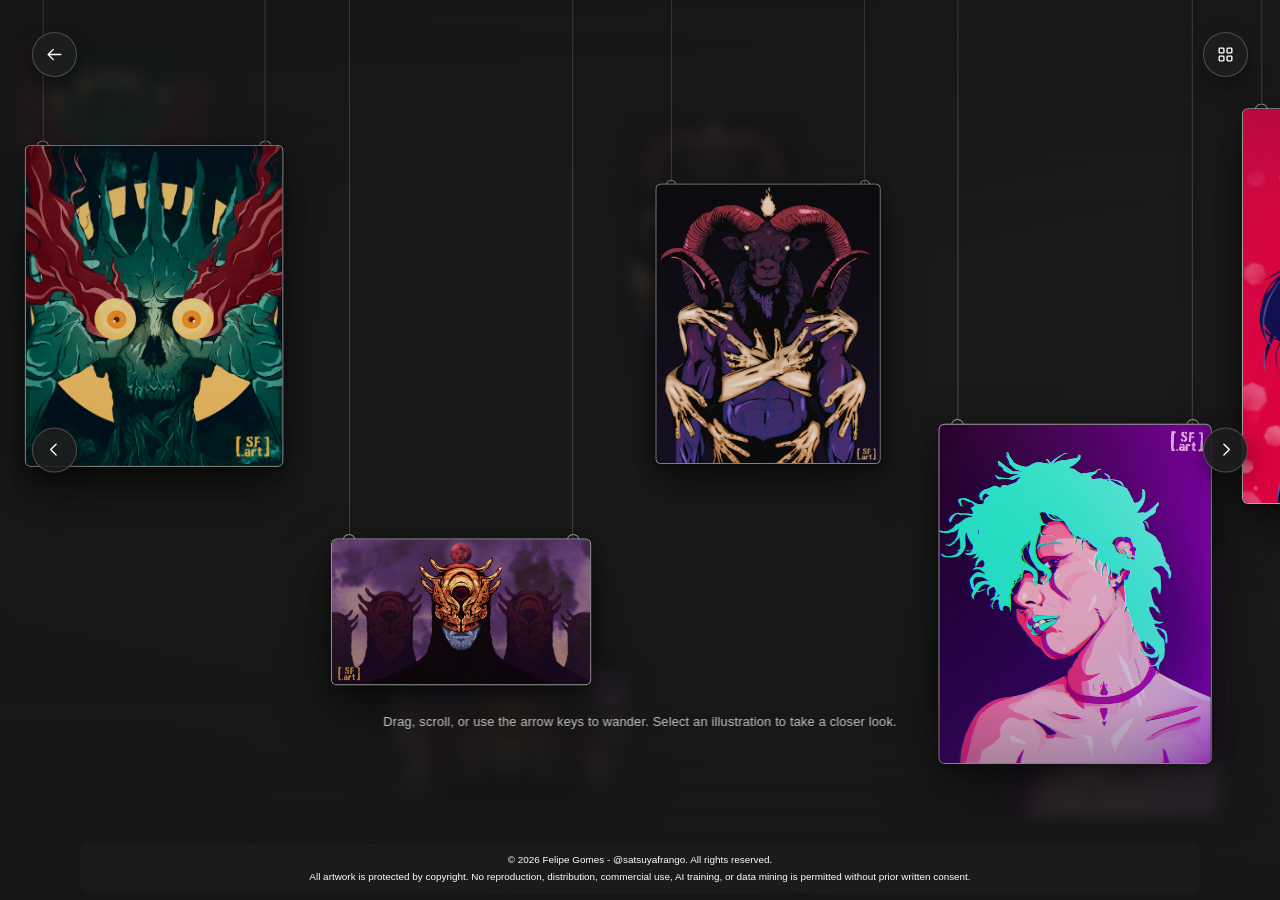
==== commit 40f2610f: "Create new art page" ====
--- a/artpage.html
+++ b/artpage.html
@@ -62,7 +62,7 @@
         <div class="modal-back" id="modalBack">
           <h2 id="modalTitle"></h2>
           <p id="modalDescription"></p>
-          <img class="modal-signature" src="assets/art/signature.png" alt="" draggable="false">
+          <img class="modal-signature" id="modalSignature" alt="" draggable="false">
           <svg width="0" height="0" style="position:absolute" aria-hidden="true" focusable="false">
             <filter id="signatureColor" color-interpolation-filters="sRGB">
               <feColorMatrix type="matrix" values="0 0 0 0 0.988  0 0 0 0 0.298  0 0 0 0 0.075  0 0 0 1 0"/>
@@ -92,6 +92,7 @@
   </dialog>
 
   <script src="artworks-data.js" defer></script>
+  <script src="signature-data.js" defer></script>
   <script src="artpage.js" defer></script>
 </body>
 </html>
--- a/artpage.css
+++ b/artpage.css
@@ -236,8 +236,55 @@
   -webkit-tap-highlight-color: transparent;
 }
 
+.wall-set .art-card::before,
+.wall-set .art-card::after {
+  position: absolute;
+  z-index: 0;
+  top: -100vh;
+  width: 1px;
+  height: calc(100vh + 50%);
+  background: rgba(128, 128, 128, 0.55);
+  content: "";
+  pointer-events: none;
+}
+
+.wall-set .art-card::before {
+  left: 7%;
+}
+
+.wall-set .art-card::after {
+  right: 7%;
+}
+
+.wall-set .art-clip {
+  position: absolute;
+  z-index: 0;
+  top: -5px;
+  width: 14px;
+  height: 7px;
+  border: 1px solid rgba(255, 255, 255, 0.7);
+  border-bottom: 0;
+  border-radius: 50% 50% 0 0 / 100% 100% 0 0;
+  background: var(--surface);
+  pointer-events: none;
+  animation: art-float var(--float-duration) ease-in-out infinite alternate;
+  animation-delay: var(--float-delay);
+}
+
+.wall-set .art-clip-left {
+  left: 7%;
+  translate: -50% 0;
+}
+
+.wall-set .art-clip-right {
+  right: 7%;
+  translate: 50% 0;
+}
+
 .art-card img {
   display: block;
+  position: relative;
+  z-index: 1;
   width: 100%;
   height: auto;
   border: 1px solid rgba(255, 255, 255, 0.7);
@@ -605,7 +652,8 @@
     transform: translate(-50%, -50%) scale(var(--mobile-scale));
   }
 
-  .art-card img {
+  .art-card img,
+  .wall-set .art-clip {
     animation: none;
   }
 
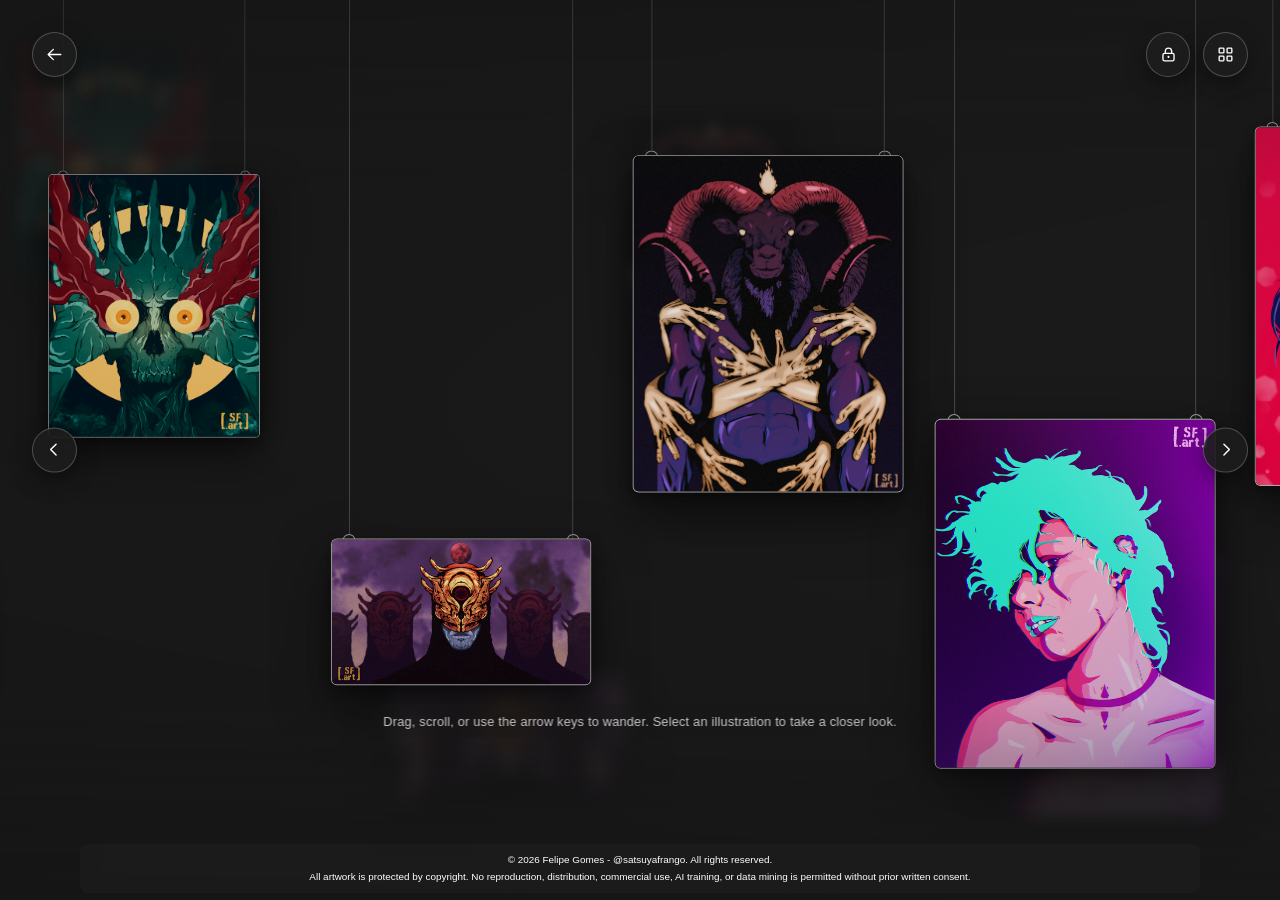
==== commit ded4dc67: "Link artpages" ====
--- a/artpage.html
+++ b/artpage.html
@@ -23,6 +23,13 @@
         <path d="M10.5 5.5 4 12l6.5 6.5M4.5 12H20" fill="none" stroke="currentColor" stroke-linecap="round" stroke-linejoin="round" stroke-width="1.7"/>
       </svg>
     </a>
+    <button class="icon-button nsfw-button" id="nsfwButton" type="button" aria-label="Open NSFW art" title="NSFW art (18+)" aria-haspopup="dialog">
+      <svg viewBox="0 0 24 24" width="19" height="19" aria-hidden="true">
+        <rect x="5" y="10.5" width="14" height="9.5" rx="2" fill="none" stroke="currentColor" stroke-width="1.7"/>
+        <path d="M8 10.5V8a4 4 0 0 1 8 0v2.5" fill="none" stroke="currentColor" stroke-linecap="round" stroke-width="1.7"/>
+        <circle cx="12" cy="15" r="1.3" fill="currentColor"/>
+      </svg>
+    </button>
     <button class="icon-button view-toggle-button" id="viewToggleButton" type="button" aria-label="Switch to grid view" title="Switch to grid view" aria-pressed="false">
       <svg class="grid-view-icon" viewBox="0 0 24 24" width="19" height="19" aria-hidden="true">
         <rect x="4" y="4" width="6" height="6" rx="1" fill="none" stroke="currentColor" stroke-width="1.7"/>
@@ -54,6 +61,16 @@
       <p>All artwork is protected by copyright. No reproduction, distribution, commercial use, AI training, or data mining is permitted without prior written consent.</p>
     </footer>
   </div>
+
+  <dialog class="nsfw-dialog" id="nsfwDialog" aria-labelledby="nsfwTitle">
+    <h2 id="nsfwTitle">NSFW art ahead</h2>
+    <p>This link leads to NSFW artwork, which may include political themes, erotic content, and fetish content.</p>
+    <p><strong>Are you 18 or older?</strong></p>
+    <div class="nsfw-actions">
+      <button type="button" class="nsfw-choice nsfw-confirm" id="nsfwYes">Yes, I'm 18+</button>
+      <button type="button" class="nsfw-choice" id="nsfwNo" autofocus>No, go back</button>
+    </div>
+  </dialog>
 
   <dialog class="image-dialog" id="imageDialog" aria-label="Full-size illustration">
     <div class="modal-card" id="modalCard" role="button" tabindex="0" aria-pressed="false" aria-label="Flip illustration to read its description">
--- a/artpage.css
+++ b/artpage.css
@@ -367,6 +367,62 @@
   top: clamp(1rem, 3vw, 2rem);
   right: clamp(1rem, 3vw, 2rem);
   pointer-events: auto;
+}
+
+.nsfw-button {
+  position: absolute;
+  top: clamp(1rem, 3vw, 2rem);
+  right: calc(clamp(1rem, 3vw, 2rem) + 3.6rem);
+}
+
+.interface.is-image-selected .nsfw-button {
+  display: none;
+}
+
+.nsfw-dialog {
+  max-width: min(26rem, calc(100vw - 2rem));
+  padding: 1.6rem;
+  border: 1px solid rgba(128, 128, 128, 0.5);
+  border-radius: 12px;
+  background: var(--surface);
+  color: var(--paper);
+}
+
+.nsfw-dialog::backdrop {
+  background: rgba(0, 0, 0, 0.75);
+}
+
+.nsfw-dialog h2 {
+  margin: 0 0 0.8rem;
+}
+
+.nsfw-dialog p {
+  margin: 0 0 0.8rem;
+  line-height: 1.5;
+}
+
+.nsfw-actions {
+  display: flex;
+  flex-wrap: wrap;
+  gap: 0.7rem;
+  margin-top: 1rem;
+}
+
+.nsfw-choice {
+  padding: 0.6rem 1.1rem;
+  border: 1px solid rgba(128, 128, 128, 0.5);
+  border-radius: 999px;
+  background: transparent;
+  color: var(--paper);
+  font: inherit;
+  cursor: pointer;
+}
+
+.nsfw-choice:hover,
+.nsfw-choice:focus-visible {
+  background: var(--accent);
+  color: var(--surface);
+  outline: none;
 }
 
 .view-toggle-button svg[hidden] {
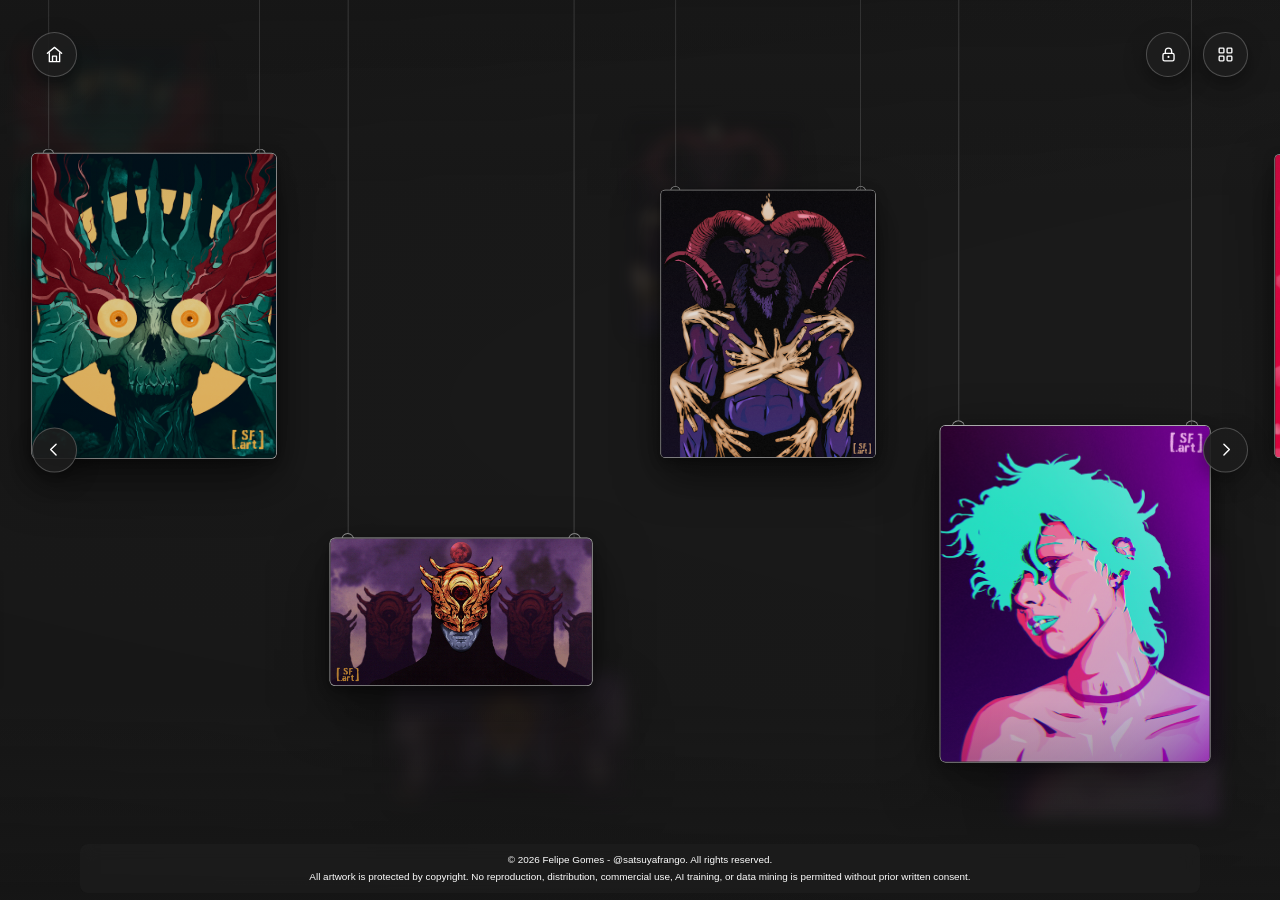
==== commit 5b871c4a: "Update content" ====
--- a/artpage.html
+++ b/artpage.html
@@ -20,7 +20,7 @@
   <div class="interface">
     <a class="icon-button home-link" href="index.html" aria-label="Back to home">
       <svg viewBox="0 0 24 24" width="19" height="19" aria-hidden="true">
-        <path d="M10.5 5.5 4 12l6.5 6.5M4.5 12H20" fill="none" stroke="currentColor" stroke-linecap="round" stroke-linejoin="round" stroke-width="1.7"/>
+        <path d="M3 10.5 12 3l9 7.5M5.5 9.5V21h13V9.5M9.5 21v-7h5v7" fill="none" stroke="currentColor" stroke-linecap="round" stroke-linejoin="round" stroke-width="1.7"/>
       </svg>
     </a>
     <button class="icon-button nsfw-button" id="nsfwButton" type="button" aria-label="Open NSFW art" title="NSFW art (18+)" aria-haspopup="dialog">
